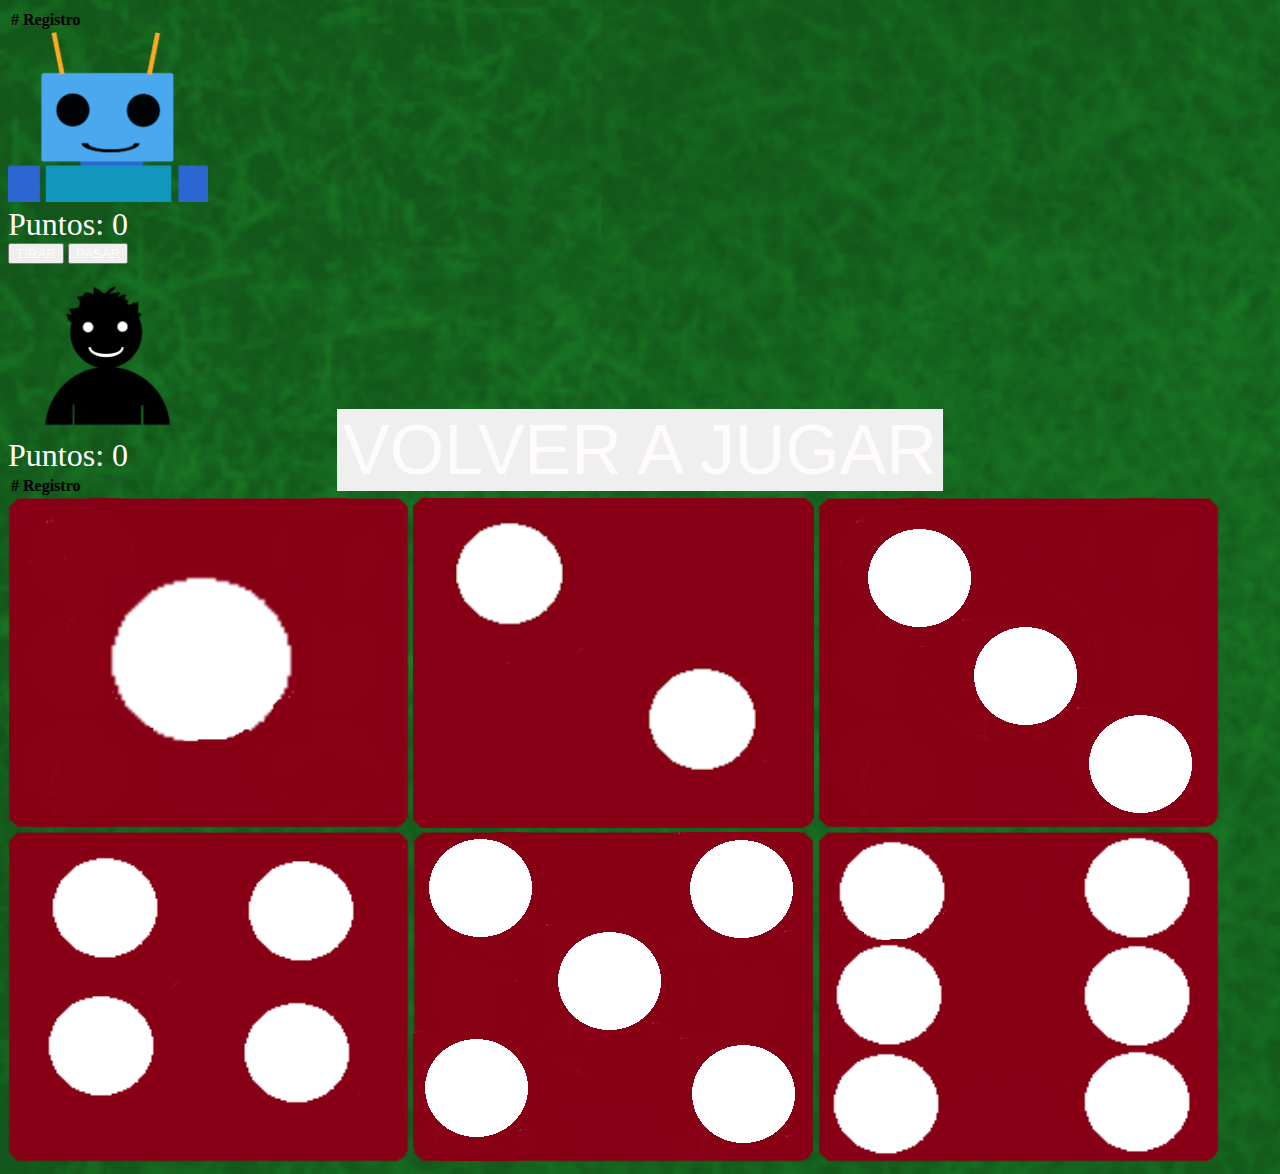
==== index.html @ 56977636 "Cambio el nombre de dados por index" ====
<!DOCTYPE html>
<html lang="en">

<head>
    <meta charset="UTF-8">
    <meta name="viewport" content="width=device-width, initial-scale=1.0">
    <title>Document</title>
    <link href="https://cdn.jsdelivr.net/npm/bootstrap@5.3.2/dist/css/bootstrap.min.css" rel="stylesheet"
        integrity="sha384-T3c6CoIi6uLrA9TneNEoa7RxnatzjcDSCmG1MXxSR1GAsXEV/Dwwykc2MPK8M2HN" crossorigin="anonymous">
    <link rel="stylesheet" href="dados.css">
</head>

<body>
    <div class="container mt-5">
        <div class="row">
            <div class="col text-center">
                <table id="registroMaquina" class="table table-bordered">
                    <tr class="table-dark">
                        <th>
                            #
                        </th>
                        <th>
                            Registro
                        </th>
                    </tr>
                </table>
            </div>
            <div class="col text-center">
                <img class="foto" src="juanjo-bot.png">
                <div id="PuntosMaquina" class="puntos">
                    Puntos: 0
                </div>
            </div>
            <div class="col text-center">
                <div class="d-grid gap-2 d-md-block">
                    <button id="botonTirar" onclick="tirarJugador()" class="btn btn-info btn-custom btn-lg"
                        type="button">TIRAR</button>
                    <button id="botonPasar" class="btn btn-danger btn-custom btn-lg" onclick="pasarJugador()"
                        type="button">PASAR</button>
                    <button id="botonVolverJugar" onclick="volverAJugar()"
                        class="btn-volveraJugar border border-5 border-white shadow-lg d-none btn btn-success btn-custom btn-lg"
                        type="button">VOLVER A JUGAR</button>
                </div>
            </div>
            <div class="col text-center">
                <img class="foto" src="roberto-jugador.png">
                <div id="PuntosJugador" class="puntos">
                    Puntos: 0
                </div>
            </div>
            <div class="col text-center">
                <table id="registroJugador" class="table table-bordered">
                    <tr class="table-dark">
                        <th>
                            #
                        </th>
                        <th>
                            Registro
                        </th>
                    </tr>
                </table>
            </div>
        </div>

        <div class="row">
            <div id="mensaje" class="col text-center  fs-2 fw-bold mensaje text-info">
            </div>
        </div>

        <div class="row">
            <div class="col text-center ">
                <img src="1.png" class="dados d-none" id="dado1">
                <img src="2.png" class="dados d-none" id="dado2">
                <img src="3.png" class="dados d-none" id="dado3">
                <img src="4.png" class="dados d-none" id="dado4">
                <img src="5.png" class="dados d-none" id="dado5">
                <img src="6.png" class="dados d-none" id="dado6">
            </div>
        </div>

    </div>
    <script src="programa.js"></script>
</body>

</html>
---- dados.css ----
body {
    background-image: url("tapiz.png");
    background-repeat: no-repeat;
    background-size: cover;
}

.foto {
    max-height: 200px;
    max-width: 200px;
}

.puntos {
    font-size: 32px;
    color: #fffbfb;
}

.btn-custom {
    color: #fffbfb;

}

.btn-custom:hover {
    color: #000000;

}

.btn-volveraJugar {
    position: absolute;
    left: 50%;
    top: 50%;
    transform: translate(-50%, -50%);
    font-size: 70px;
    border: 10px;
    border-color: white;
}

.dados {
    max-height: 70%;
    max-width: 70%;
}

.mensaje {
    text-shadow: 2px 2px 2px black;
}
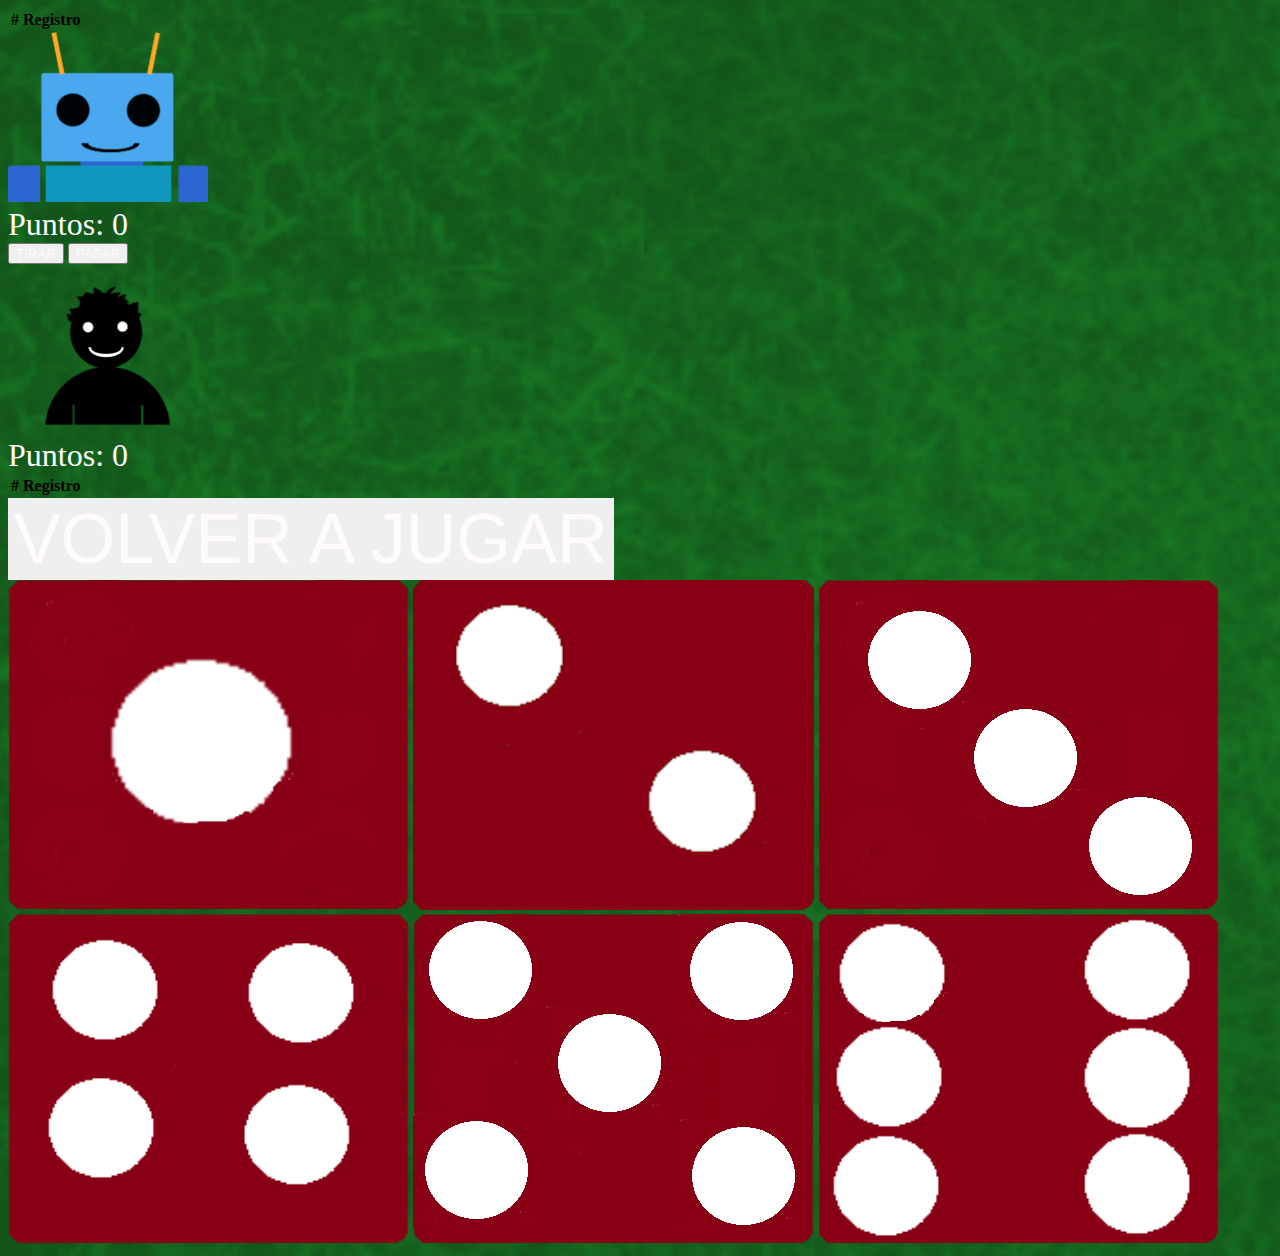
==== commit d5908b7c: "Arreglo del botón de volver a jugar y mejorado el README." ====
--- a/index.html
+++ b/index.html
@@ -37,9 +37,6 @@
                         type="button">TIRAR</button>
                     <button id="botonPasar" class="btn btn-danger btn-custom btn-lg" onclick="pasarJugador()"
                         type="button">PASAR</button>
-                    <button id="botonVolverJugar" onclick="volverAJugar()"
-                        class="btn-volveraJugar border border-5 border-white shadow-lg d-none btn btn-success btn-custom btn-lg"
-                        type="button">VOLVER A JUGAR</button>
                 </div>
             </div>
             <div class="col text-center">
@@ -65,6 +62,9 @@
         <div class="row">
             <div id="mensaje" class="col text-center  fs-2 fw-bold mensaje text-info">
             </div>
+            <button id="botonVolverJugar" onclick="volverAJugar()"
+                class="btn-volveraJugar border border-5 border-white shadow-lg d-none btn btn-success btn-custom btn-lg"
+                type="button">VOLVER A JUGAR</button>
         </div>
 
         <div class="row">
--- a/dados.css
+++ b/dados.css
@@ -25,10 +25,6 @@
 }
 
 .btn-volveraJugar {
-    position: absolute;
-    left: 50%;
-    top: 50%;
-    transform: translate(-50%, -50%);
     font-size: 70px;
     border: 10px;
     border-color: white;
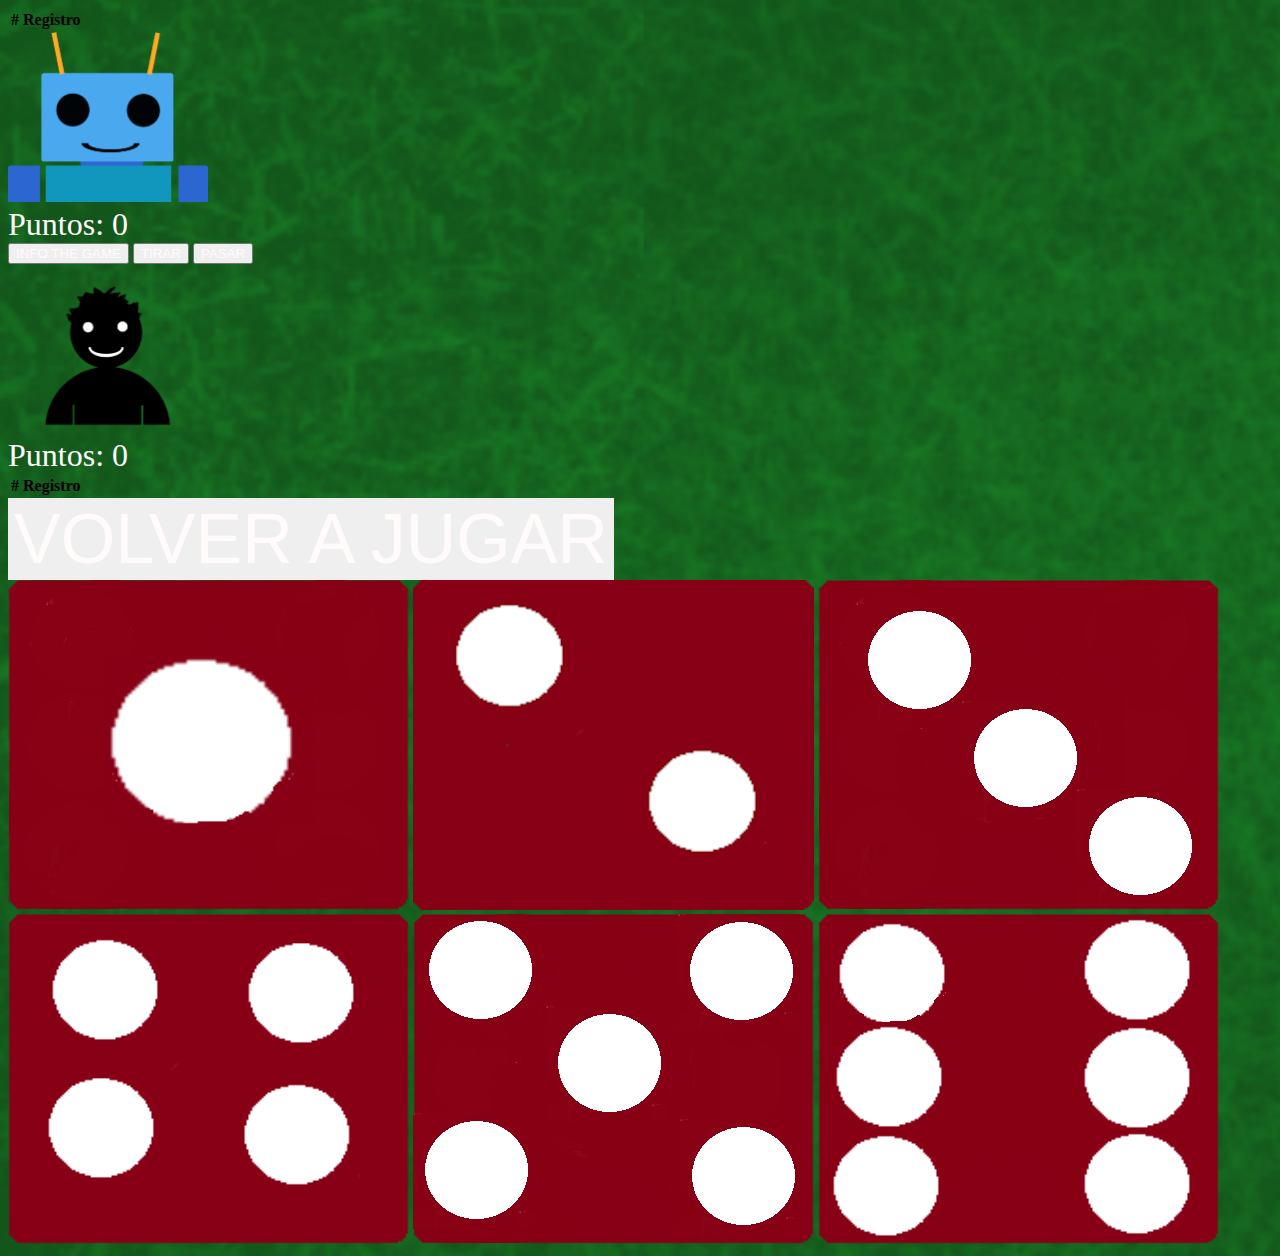
==== commit 14a0ae23: "He añadido el botón INFO." ====
--- a/index.html
+++ b/index.html
@@ -2,6 +2,7 @@
 <html lang="en">
 
 <head>
+    <title>Tu mejor juego</title>
     <meta charset="UTF-8">
     <meta name="viewport" content="width=device-width, initial-scale=1.0">
     <title>Document</title>
@@ -33,6 +34,8 @@
             </div>
             <div class="col text-center">
                 <div class="d-grid gap-2 d-md-block">
+                    <button id="botonInfo" onclick="mostrarInfo()" class="mb-2 btn btn-warning btn-custom btn-lg"
+                        type="button">INFO THE GAME</button>
                     <button id="botonTirar" onclick="tirarJugador()" class="btn btn-info btn-custom btn-lg"
                         type="button">TIRAR</button>
                     <button id="botonPasar" class="btn btn-danger btn-custom btn-lg" onclick="pasarJugador()"
